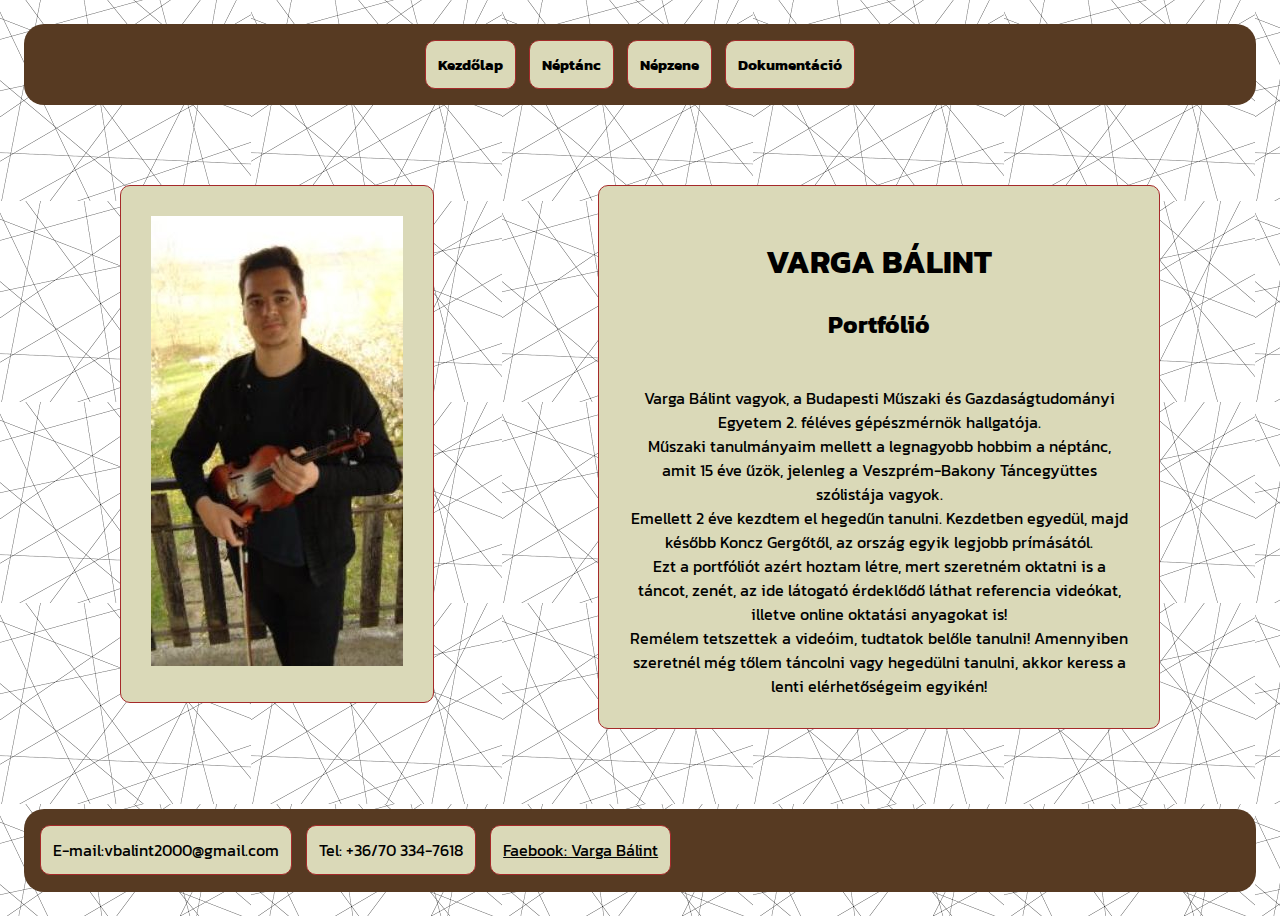
==== index.html @ 9239851f "Add files via upload" ====
<!DOCTYPE html>
<html>
<head>
	<title>Varga Bálint Portfólió - Kezdőlap</title>
	<meta charset="utf-8">
	<meta name="viewport" content="width=device-width, initialscale=1">
	<link rel="stylesheet" type="text/css" href="css/main.css">
	<link rel="preconnect" href="https://fonts.gstatic.com">
	<link rel="preconnect" href="https://fonts.gstatic.com">
	<link href="https://fonts.googleapis.com/css2?family=Kanit:wght@300&display=swap" rel="stylesheet">
	
</head>
<body>
	<header class="fejlec">
		<a class="gomb" style="text-decoration: none"  href="index.html"><b>Kezdőlap</b></a>
		<a class="gomb" style="text-decoration: none"  href="neptanc.html"><b>Néptánc</b></a>
		<a class="gomb" style="text-decoration: none"  href="nepzene.html"><b>Népzene</b></a>
		<a class="gomb" style="text-decoration: none"  href="dokumentacio.html"><b>Dokumentáció</b></a>
	</header>
	<main>
		<div class="kartya1">
			<img src="css/kepek/en.jpeg">
		</div>

		<div class="kartya2">
			<h1> VARGA BÁLINT
			</h1>
			<h2>Portfólió</h2>
			<br>
			Varga Bálint vagyok, a Budapesti Műszaki és Gazdaságtudományi Egyetem 2. féléves gépészmérnök hallgatója.
			<br>
			Műszaki tanulmányaim mellett a legnagyobb hobbim a néptánc, amit 15 éve űzök, jelenleg a Veszprém-Bakony Táncegyüttes szólistája vagyok.
			<br>
			Emellett 2 éve kezdtem el hegedűn tanulni. Kezdetben egyedül, majd később Koncz Gergőtől, az ország egyik legjobb prímásától.
			<br>
			Ezt a portfóliót azért hoztam létre, mert szeretném oktatni is a táncot, zenét, az ide látogató érdeklődő láthat referencia videókat, illetve online oktatási anyagokat is!
			<br>
			Remélem tetszettek a videóim, tudtatok belőle tanulni! Amennyiben szeretnél még tőlem táncolni vagy hegedülni tanulni, akkor keress a lenti elérhetőségeim egyikén!
		</div>

	</main>
	<footer class="lablec">
		<a class="gomb">E-mail:vbalint2000@gmail.com</a>
		<a class="gomb"> Tel: +36/70 334-7618</a>
		<a class="gomb" href="https://www.facebook.com/balint.varga.31">Faebook: Varga Bálint</a>
	</footer>
</body>
</html>
---- css/main.css ----
body{
	font-size: 16px;
	font-family: 'Kanit', sans-serif;
	margin: 1.5rem;
	background-image: url([data-uri]);
}

header{
	background-color: #573a22;
	padding: 0.7rem;
	border: 2px, black;
	border-radius: 20px;
}

.fejlec{
	font-size: 15px;
	text-align: center;
}

.gomb{
	border: 1px, solid brown;
	border-radius: 10px;
	background-color: #dad9b8;
	color: black;
	display: inline-block;
	padding: 12px;
	margin: 5px;
}

.gomb:hover{
	cursor:pointer;
	background-color: #c09b72;
}
main{
	text-align: center;
}

img{
	max-height: 100%;
}

.kartya1{
	display: inline-block;
	vertical-align: top;
	border: 1px, solid brown;
	border-radius: 10px;
	background-color: #dad9b8;
	padding: 30px;
	margin: 80px;
	max-width: 300px;

}

.kartya2{
	display: inline-block;
	vertical-align: top;
	border: 1px, solid brown;
	border-radius: 10px;
	background-color: #dad9b8;
	padding: 30px;
	margin: 80px;
	max-width: 500px;

}

.lablec{
	background-color: #573a22;
	padding: 0.7rem;
	border: 2px, black;
	border-radius: 20px;
}

.kartya3{
	display: inline-block;
	vertical-align: top;
	border: 1px, solid brown;
	border-radius: 10px;
	background-color: #dad9b8;
	padding: 10px;
	margin: 20px;
	max-width: 90%;
	text-align: center;
}

.kartya2 img{
	display: inline-block;
	margin: 0px;
	min-width: 5%;
}
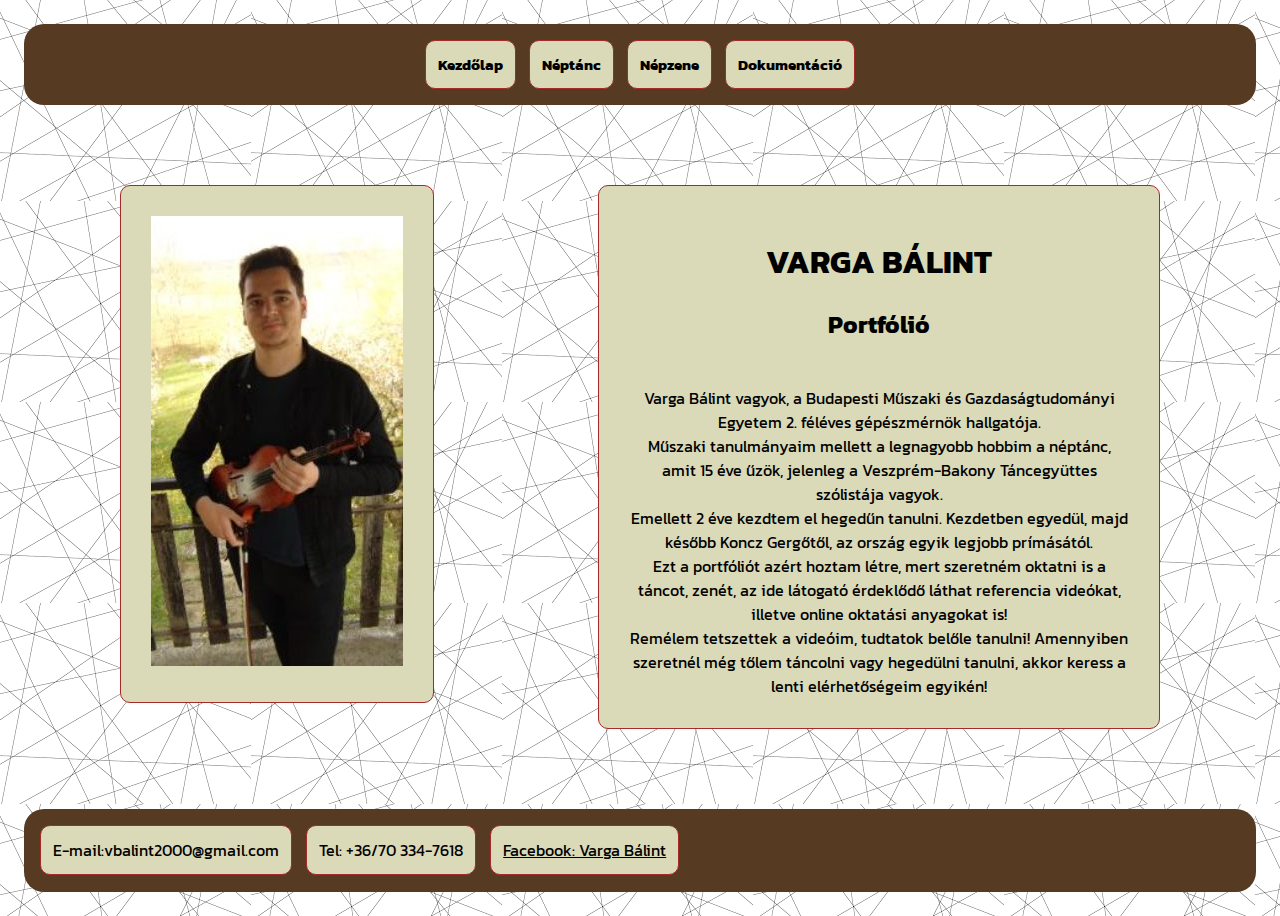
==== commit ad6cfb09: "Update index.html" ====
--- a/index.html
+++ b/index.html
@@ -42,7 +42,7 @@
 	<footer class="lablec">
 		<a class="gomb">E-mail:vbalint2000@gmail.com</a>
 		<a class="gomb"> Tel: +36/70 334-7618</a>
-		<a class="gomb" href="https://www.facebook.com/balint.varga.31">Faebook: Varga Bálint</a>
+		<a class="gomb" href="https://www.facebook.com/balint.varga.31">Facebook: Varga Bálint</a>
 	</footer>
 </body>
-</html>+</html>
